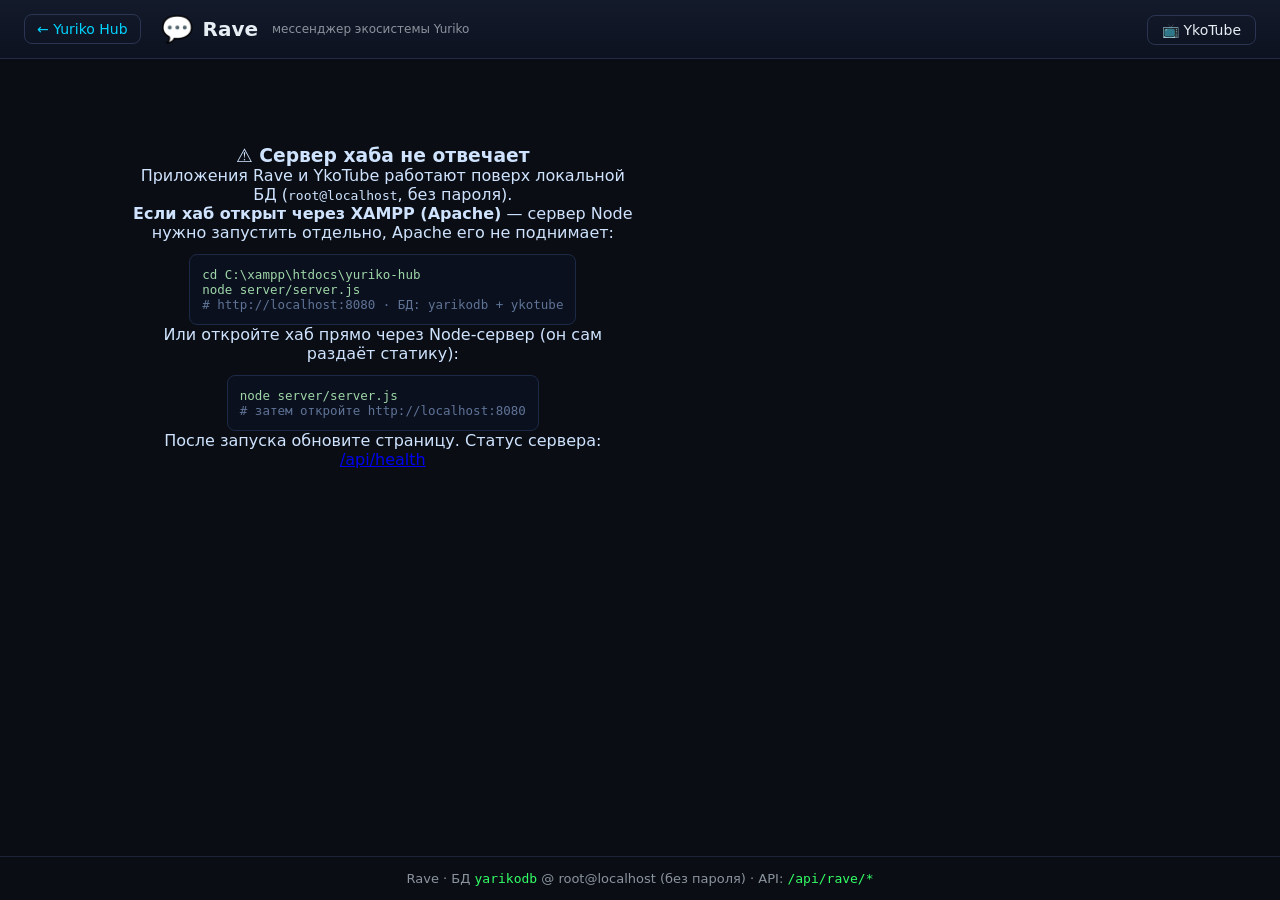
==== yuriko-hub/rave.html @ 1d0b5627 "Yuriko Hub v2.7: отдельные страницы Rave/YkoTube, мгновенная загрузка терминала, сессии, автообновле" ====
<!DOCTYPE html>
<html lang="ru">
<head>
  <meta charset="UTF-8" />
  <meta name="viewport" content="width=device-width, initial-scale=1.0" />
  <title>Rave — мессенджер Yuriko Hub</title>
  <link rel="stylesheet" href="css/style.css" />
</head>
<body class="standalone-body">

  <div class="standalone-shell">
    <header class="standalone-header">
      <a class="standalone-back" href="index.html">← Yuriko Hub</a>
      <div class="standalone-brand"><span class="rave-logo">💬</span><b>Rave</b><small>мессенджер экосистемы Yuriko</small></div>
      <nav class="standalone-nav">
        <a class="standalone-link" href="ykotube.html">📺 YkoTube</a>
      </nav>
    </header>

    <main class="standalone-main">
      <!-- приложение Rave рендерится сюда (js/apps.js → RaveApp) -->
      <div id="standalone-app" class="app-body standalone-app">
        <div class="app-loading">Загрузка Rave...</div>
      </div>
    </main>

    <footer class="standalone-footer">
      Rave · БД <code>yarikodb</code> @ root@localhost (без пароля) · API: <code>/api/rave/*</code>
    </footer>
  </div>

  <script src="js/boot-commands.js"></script>
  <script src="js/ai-engine.js"></script>
  <script src="js/projects.js"></script>
  <script src="js/apps.js"></script>
  <script src="js/standalone.js"></script>
</body>
</html>
---- yuriko-hub/css/style.css ----
/* ============ БАЗА ============ */
* { margin: 0; padding: 0; box-sizing: border-box; }

:root {
  --bg-dark: #0a0e14;
  --term-bg: #0d1117;
  --term-green: #33ff66;
  --term-dim: #8b949e;
  --term-blue: #58a6ff;
  --term-yellow: #e3b341;
  --accent: #7c5cff;
  --accent-2: #00d4ff;
  --card-bg: #161b27;
  --text-light: #e6edf3;
}

html, body {
  height: 100%;
  background: var(--bg-dark);
  font-family: 'Segoe UI', system-ui, sans-serif;
  color: var(--text-light);
  overflow: hidden;
}

.screen { display: none; height: 100vh; width: 100vw; }
.screen.active { display: block; }

/* ============ ТЕРМИНАЛ ============ */
#terminal-screen {
  background: radial-gradient(ellipse at center, #101826 0%, #05070b 100%);
  display: none;
  align-items: center;
  justify-content: center;
  padding: 20px;
}
#terminal-screen.active { display: flex; }

.terminal-window {
  width: min(920px, 100%);
  height: min(640px, 92vh);
  background: var(--term-bg);
  border: 1px solid #1f2937;
  border-radius: 10px;
  box-shadow: 0 20px 80px rgba(0, 0, 0, .8), 0 0 40px rgba(124, 92, 255, .08);
  display: flex;
  flex-direction: column;
  overflow: hidden;
}

.terminal-titlebar {
  background: #161b22;
  padding: 10px 14px;
  display: flex;
  align-items: center;
  gap: 8px;
  border-bottom: 1px solid #21262d;
}
.dot { width: 12px; height: 12px; border-radius: 50%; }
.dot.red { background: #ff5f56; }
.dot.yellow { background: #ffbd2e; }
.dot.green { background: #27c93f; }
.terminal-title {
  margin-left: 10px;
  font-size: 13px;
  color: var(--term-dim);
  font-family: Consolas, monospace;
}

.terminal-output {
  flex: 1;
  overflow-y: auto;
  padding: 14px 16px 4px;
  font-family: 'Cascadia Code', Consolas, 'Courier New', monospace;
  font-size: 13.5px;
  line-height: 1.55;
  white-space: pre-wrap;
  word-break: break-word;
}
.terminal-output::-webkit-scrollbar { width: 8px; }
.terminal-output::-webkit-scrollbar-thumb { background: #2b3442; border-radius: 4px; }

.line-ok      { color: var(--term-green); }
.line-info    { color: var(--term-dim); }
.line-warn    { color: var(--term-yellow); }
.line-cmd     { color: var(--term-blue); }
.line-banner  { color: var(--accent-2); }
.line-error   { color: #ff6b6b; }

.boot-tag-ok   { color: var(--term-green); font-weight: bold; }
.boot-tag-fail { color: #ff6b6b; font-weight: bold; }

.terminal-input-line {
  display: flex;
  align-items: center;
  padding: 8px 16px 14px;
  font-family: Consolas, monospace;
  font-size: 14px;
}
.prompt { color: var(--term-green); margin-right: 8px; white-space: pre; }

#terminal-input {
  flex: 1;
  background: transparent;
  border: none;
  outline: none;
  color: #fff;
  font-family: Consolas, monospace;
  font-size: 14px;
  caret-color: var(--term-green);
}
#terminal-input:disabled { opacity: .4; }

.blink { animation: blink 1s steps(1) infinite; }
@keyframes blink { 50% { opacity: 0; } }

/* ============ GUI ============ */
#gui-screen {
  background: linear-gradient(160deg, #0c1020 0%, #131a2e 50%, #0c1020 100%);
  overflow-y: auto;
  display: none;
  flex-direction: column;
}
#gui-screen.active { display: flex; }

.gui-header {
  display: flex;
  justify-content: space-between;
  align-items: center;
  padding: 18px 40px;
  background: rgba(13, 17, 23, .75);
  backdrop-filter: blur(10px);
  border-bottom: 1px solid rgba(124, 92, 255, .25);
  position: sticky;
  top: 0;
  z-index: 10;
}

.logo { display: flex; align-items: center; gap: 12px; font-size: 22px; }
.logo-mark {
  color: var(--accent-2);
  font-size: 26px;
  text-shadow: 0 0 12px var(--accent-2);
}
.logo-text b { color: var(--accent); }

.gui-nav { display: flex; gap: 18px; align-items: center; }
.nav-link {
  color: var(--term-dim);
  text-decoration: none;
  font-size: 15px;
  padding: 6px 12px;
  border-radius: 6px;
  transition: all .2s;
}
.nav-link:hover { color: #fff; background: rgba(124, 92, 255, .15); }
.nav-link.active { color: #fff; background: var(--accent); }

.btn-exit {
  background: transparent;
  border: 1px solid var(--accent-2);
  color: var(--accent-2);
  padding: 7px 14px;
  border-radius: 6px;
  font-family: Consolas, monospace;
  cursor: pointer;
  transition: all .2s;
}
.btn-exit:hover { background: var(--accent-2); color: #001018; }

.gui-main { flex: 1; padding: 50px 40px; max-width: 1200px; margin: 0 auto; width: 100%; }
.gui-section { display: none; animation: fadeIn .4s ease; }
.gui-section.active { display: block; }
@keyframes fadeIn { from { opacity: 0; transform: translateY(12px);} to { opacity: 1; transform: none;} }

.section-title {
  font-size: 34px;
  margin-bottom: 10px;
  background: linear-gradient(90deg, var(--accent-2), var(--accent));
  -webkit-background-clip: text;
  background-clip: text;
  -webkit-text-fill-color: transparent;
}
.section-subtitle { color: var(--term-dim); margin-bottom: 34px; font-size: 16px; }
.section-subtitle code, .about-card code {
  background: #1e2635;
  color: var(--term-green);
  padding: 2px 7px;
  border-radius: 4px;
  font-family: Consolas, monospace;
}

.projects-grid {
  display: grid;
  grid-template-columns: repeat(auto-fill, minmax(280px, 1fr));
  gap: 22px;
}

.project-card {
  background: var(--card-bg);
  border: 1px solid #232c3d;
  border-radius: 14px;
  padding: 24px;
  transition: transform .2s, border-color .2s, box-shadow .2s;
  position: relative;
  overflow: hidden;
}
.project-card:hover {
  transform: translateY(-5px);
  border-color: var(--accent);
  box-shadow: 0 12px 30px rgba(124, 92, 255, .18);
}
.project-icon { font-size: 34px; margin-bottom: 14px; display: block; }
.project-name { font-size: 19px; margin-bottom: 8px; color: #fff; }
.project-desc { font-size: 14px; color: var(--term-dim); line-height: 1.5; margin-bottom: 16px; }

.project-status {
  display: inline-block;
  font-size: 12px;
  padding: 4px 12px;
  border-radius: 20px;
  font-weight: 600;
  letter-spacing: .5px;
}
.status-soon     { background: rgba(227, 179, 65, .15); color: var(--term-yellow); border: 1px solid rgba(227,179,65,.4); }
.status-progress { background: rgba(0, 212, 255, .12);  color: var(--accent-2);    border: 1px solid rgba(0,212,255,.4); }
.status-ready    { background: rgba(51, 255, 102, .12); color: var(--term-green);  border: 1px solid rgba(51,255,102,.4); }

.card-soon::after {
  content: "СКОРО";
  position: absolute;
  top: 14px; right: -34px;
  transform: rotate(35deg);
  background: var(--accent);
  color: #fff;
  font-size: 10px;
  font-weight: bold;
  padding: 4px 40px;
  letter-spacing: 2px;
}

.about-card {
  background: var(--card-bg);
  border: 1px solid #232c3d;
  border-radius: 14px;
  padding: 28px;
  max-width: 640px;
}
.about-card h2 { margin-bottom: 16px; color: var(--accent-2); }
.about-card ul { list-style: none; }
.about-card li { padding: 8px 0 8px 26px; position: relative; color: #cdd9e5; }
.about-card li::before { content: "▹"; position: absolute; left: 0; color: var(--accent); }

.gui-footer {
  text-align: center;
  padding: 22px;
  color: #526079;
  font-size: 13px;
  border-top: 1px solid rgba(124, 92, 255, .15);
}

@media (max-width: 640px) {
  .gui-header { flex-direction: column; gap: 12px; padding: 14px; }
  .gui-main { padding: 28px 16px; }
}

/* ============ YURIKO AI ASSISTANT ============ */

/* плавающая кнопка */
.ai-fab {
  position: fixed;
  right: 22px;
  bottom: 22px;
  z-index: 1000;
  display: flex;
  align-items: center;
  gap: 8px;
  padding: 12px 18px;
  border: 1px solid rgba(124, 92, 255, .5);
  border-radius: 40px;
  background: linear-gradient(135deg, #1b1f33, #141a2b);
  color: var(--text-light);
  font-size: 15px;
  font-family: inherit;
  cursor: pointer;
  box-shadow: 0 6px 24px rgba(0, 0, 0, .5), 0 0 18px rgba(124, 92, 255, .25);
  transition: transform .18s ease, box-shadow .18s ease, opacity .18s ease;
}
.ai-fab:hover {
  transform: translateY(-2px) scale(1.03);
  box-shadow: 0 8px 30px rgba(0, 0, 0, .6), 0 0 28px rgba(124, 92, 255, .45);
}
.ai-fab.hidden { opacity: 0; pointer-events: none; transform: scale(.7); }
.ai-fab-glyph {
  color: var(--accent-2);
  font-size: 18px;
  animation: ai-pulse 2.4s ease-in-out infinite;
}
.ai-fab-label { font-weight: 700; letter-spacing: .06em; }

@keyframes ai-pulse {
  0%, 100% { text-shadow: 0 0 4px rgba(0, 212, 255, .4); }
  50%      { text-shadow: 0 0 14px rgba(0, 212, 255, .95); }
}

/* панель чата */
.ai-panel {
  position: fixed;
  right: 22px;
  bottom: 22px;
  z-index: 1001;
  width: min(420px, calc(100vw - 30px));
  height: min(560px, calc(100vh - 40px));
  display: flex;
  flex-direction: column;
  background: #0e1320;
  border: 1px solid #26314d;
  border-radius: 14px;
  box-shadow: 0 24px 80px rgba(0, 0, 0, .85), 0 0 40px rgba(124, 92, 255, .12);
  overflow: hidden;
  opacity: 0;
  transform: translateY(24px) scale(.96);
  pointer-events: none;
  transition: opacity .22s ease, transform .22s ease;
}
.ai-panel.open { opacity: 1; transform: none; pointer-events: auto; }

.ai-head {
  display: flex;
  align-items: center;
  gap: 10px;
  padding: 12px 14px;
  background: linear-gradient(135deg, #1a2038, #131a2c);
  border-bottom: 1px solid #26314d;
}
.ai-avatar {
  width: 34px; height: 34px;
  display: grid; place-items: center;
  border-radius: 50%;
  background: radial-gradient(circle at 30% 30%, var(--accent), #3b2ed8);
  color: #fff;
  font-size: 17px;
  box-shadow: 0 0 12px rgba(124, 92, 255, .55);
}
.ai-head-text { flex: 1; line-height: 1.25; }
.ai-head-text b { font-size: 14.5px; }
.ai-sub { display: block; font-size: 11px; color: var(--term-dim); }
.ai-close {
  background: none; border: none; color: var(--term-dim);
  font-size: 15px; cursor: pointer; padding: 6px;
}
.ai-close:hover { color: #ff6b6b; }

.ai-log {
  flex: 1;
  overflow-y: auto;
  padding: 14px;
  display: flex;
  flex-direction: column;
  gap: 12px;
  background:
    radial-gradient(ellipse at top, rgba(124, 92, 255, .05), transparent 60%),
    #0b101b;
}
.ai-msg { max-width: 92%; }
.ai-who {
  display: block;
  font-size: 10.5px;
  letter-spacing: .08em;
  text-transform: uppercase;
  color: var(--term-dim);
  margin-bottom: 4px;
}
.ai-body {
  padding: 9px 12px;
  border-radius: 12px;
  font-size: 13.5px;
  line-height: 1.5;
  white-space: pre-wrap;
  word-break: break-word;
}
.ai-msg-user { align-self: flex-end; text-align: right; }
.ai-msg-user .ai-body {
  background: linear-gradient(135deg, #2b3a67, #23305a);
  border: 1px solid #384a7d;
  color: #dce6ff;
  border-bottom-right-radius: 4px;
}
.ai-msg-bot { align-self: flex-start; }
.ai-msg-bot .ai-body {
  background: #141b2b;
  border: 1px solid #26314d;
  border-left: 3px solid var(--accent);
  border-bottom-left-radius: 4px;
  color: var(--text-light);
}

/* индикатор «печатает» */
.ai-typing .ai-body { display: flex; gap: 5px; padding: 12px; }
.ai-typing .dot {
  width: 7px; height: 7px; border-radius: 50%;
  background: var(--accent-2);
  animation: ai-dot 1.1s ease-in-out infinite;
}
.ai-typing .dot:nth-child(2) { animation-delay: .18s; }
.ai-typing .dot:nth-child(3) { animation-delay: .36s; }
@keyframes ai-dot {
  0%, 60%, 100% { transform: translateY(0); opacity: .4; }
  30%           { transform: translateY(-5px); opacity: 1; }
}

/* чипы-подсказки */
.ai-chips {
  display: flex;
  gap: 7px;
  padding: 8px 12px;
  overflow-x: auto;
  border-top: 1px solid #1c2540;
  scrollbar-width: none;
}
.ai-chips::-webkit-scrollbar { display: none; }
.ai-chip {
  flex: 0 0 auto;
  padding: 5px 11px;
  font-size: 11.5px;
  font-family: inherit;
  color: var(--accent-2);
  background: rgba(0, 212, 255, .07);
  border: 1px solid rgba(0, 212, 255, .3);
  border-radius: 20px;
  cursor: pointer;
  transition: background .15s ease;
}
.ai-chip:hover { background: rgba(0, 212, 255, .18); }

/* строка ввода */
.ai-input-row {
  display: flex;
  gap: 8px;
  padding: 10px 12px 12px;
  border-top: 1px solid #1c2540;
  background: #0d1322;
}
#ai-input {
  flex: 1;
  padding: 9px 12px;
  background: #090e19;
  border: 1px solid #26314d;
  border-radius: 9px;
  color: var(--text-light);
  font-family: inherit;
  font-size: 13.5px;
  outline: none;
}
#ai-input:focus { border-color: var(--accent); box-shadow: 0 0 0 2px rgba(124, 92, 255, .18); }
.ai-send {
  padding: 0 15px;
  background: linear-gradient(135deg, var(--accent), #3b2ed8);
  border: none;
  border-radius: 9px;
  color: #fff;
  font-size: 14px;
  cursor: pointer;
  transition: filter .15s ease;
}
.ai-send:hover { filter: brightness(1.2); }

/* кнопка AI в шапке GUI */
.btn-ai {
  padding: 8px 14px;
  background: linear-gradient(135deg, rgba(124, 92, 255, .25), rgba(0, 212, 255, .18));
  border: 1px solid rgba(124, 92, 255, .55);
  border-radius: 8px;
  color: #cfe6ff;
  font-family: inherit;
  font-size: 13.5px;
  cursor: pointer;
  transition: box-shadow .15s ease, transform .15s ease;
}
.btn-ai:hover {
  box-shadow: 0 0 16px rgba(124, 92, 255, .4);
  transform: translateY(-1px);
}

/* ============================================================
   Встроенные приложения: Rave, YkoTube, AI (js/apps.js)
   ============================================================ */

.hidden { display: none !important; }

.apps-shell {
  position: fixed; inset: 0; z-index: 900;
  background: rgba(5, 8, 16, 0.82); backdrop-filter: blur(6px);
  display: flex; align-items: center; justify-content: center; padding: 24px;
}
.apps-window {
  width: min(1080px, 100%); height: min(88vh, 900px);
  background: #0d1322; border: 1px solid #223052; border-radius: 14px;
  display: flex; flex-direction: column; overflow: hidden;
  box-shadow: 0 0 60px rgba(80, 120, 255, 0.25);
}
.apps-titlebar {
  display: flex; justify-content: space-between; align-items: center;
  padding: 10px 16px; background: #101a30; border-bottom: 1px solid #223052;
  color: #cfe3ff; font-weight: 600;
}
.app-body { flex: 1; overflow-y: auto; padding: 22px; }

.btn { cursor: pointer; border: 1px solid #2c3f6b; border-radius: 8px;
  background: #16223c; color: #dbe7ff; padding: 8px 14px; font-size: 14px; transition: .15s; }
.btn:hover { border-color: #5b8cff; box-shadow: 0 0 12px rgba(91,140,255,.35); }
.btn-primary { background: linear-gradient(135deg,#5b8cff,#8a5bff); border: none; color: #fff; }
.btn-ghost { background: transparent; }
.btn-danger { background: #3a1520; border-color: #7a2b3b; color: #ffb4c4; }
.btn-small { padding: 4px 10px; font-size: 12px; }
.btn-block { width: 100%; margin-top: 8px; }
.btn-x { background: transparent; border: none; color: #8fa6cc; font-size: 16px; }
.btn-x:hover { color: #fff; }

.app-msg { min-height: 20px; margin-top: 12px; font-size: 13px; color: #9fb4dd; }
.app-msg.ok { color: #6cf0a8; } .app-msg.err { color: #ff8ba0; }
.app-hint { color: #7f93bb; font-size: 12.5px; }
.app-loading { color: #6b7fa8; padding: 40px; text-align: center; }
.app-code { background: #0a101e; border: 1px solid #1d2a47; border-radius: 8px; padding: 12px; font-size: 12.5px; color: #9fd6a8; white-space: pre-wrap; }
.app-comment { color: #5f7396; }
.app-toast { position: fixed; bottom: 24px; left: 50%; transform: translateX(-50%);
  background: #16223c; border: 1px solid #5b8cff; color: #dbe7ff; padding: 10px 18px;
  border-radius: 10px; z-index: 1200; box-shadow: 0 0 20px rgba(91,140,255,.4); }

.app-offline { text-align: center; color: #cfe3ff; padding: 40px 20px; }
.app-offline .app-code { text-align: left; display: inline-block; margin-top: 12px; }

/* ---------- Rave ---------- */
.rave-wrap { display: grid; grid-template-columns: 1.1fr 1fr; gap: 22px; }
.rave-panel, .rave-verifs { background: #101a30; border: 1px solid #223052; border-radius: 12px; padding: 20px; }
.rave-brand { display: flex; align-items: center; gap: 10px; margin-bottom: 14px; color: #fff; }
.rave-logo { font-size: 26px; }
.rave-panel label { display: block; margin: 10px 0 2px; font-size: 13px; color: #9fb4dd; }
.rave-panel input { width: 100%; margin-top: 4px; background: #0a101e; border: 1px solid #2c3f6b;
  border-radius: 8px; color: #e6efff; padding: 9px 12px; font-size: 14px; }
.rave-panel input:focus { outline: none; border-color: #5b8cff; }
.rave-actions { margin-top: 16px; display: flex; gap: 10px; }
.rave-alt { margin-top: 12px; font-size: 13px; } .rave-alt a { color: #8ab4ff; }
#rv-2fa-row.shown { border: 1px dashed #7a5bff; border-radius: 10px; padding: 10px; margin-top: 12px; }

.verif-card { display: flex; align-items: center; justify-content: space-between; gap: 10px;
  border-bottom: 1px solid #1d2a47; padding: 10px 0; flex-wrap: wrap; }
.verif-info b { color: #dbe7ff; display: block; } .verif-info small { color: #7f93bb; }
.verif-code { font-size: 11.5px; color: #7f93bb; text-align: center; }
.verif-code b { color: #ffd27a; letter-spacing: 2px; font-size: 15px; }

.bot-chat { margin-top: 14px; border: 1px solid #2c3f6b; border-radius: 10px; background: #0a101e; }
.bot-chat-head { display: flex; justify-content: space-between; padding: 8px 12px; border-bottom: 1px solid #1d2a47; color: #cfe3ff; }
.bot-chat-log { max-height: 200px; overflow-y: auto; padding: 10px; display: flex; flex-direction: column; gap: 6px; }
.bot-msg { max-width: 85%; padding: 7px 11px; border-radius: 10px; font-size: 13px; white-space: pre-wrap; }
.bot-msg.user { align-self: flex-end; background: #2b4a8f; color: #eaf2ff; }
.bot-msg.bot { align-self: flex-start; background: #16223c; border: 1px solid #223052; color: #cfe3ff; }
.bot-chat-input { display: flex; gap: 8px; padding: 8px; border-top: 1px solid #1d2a47; }
.bot-chat-input input { flex: 1; background: #101a30; border: 1px solid #2c3f6b; border-radius: 8px; color: #e6efff; padding: 8px 10px; }

.rave-main { display: grid; grid-template-columns: 260px 1fr; gap: 20px; }
.rave-side { background: #101a30; border: 1px solid #223052; border-radius: 12px; padding: 16px; }
.rave-me { display: flex; gap: 10px; align-items: center; margin-bottom: 12px; color: #dbe7ff; }
.rave-avatar { width: 42px; height: 42px; border-radius: 50%; background: linear-gradient(135deg,#5b8cff,#8a5bff);
  display: flex; align-items: center; justify-content: center; font-weight: 700; color: #fff; }
.rave-2fa-box { margin-top: 10px; border: 1px dashed #2c3f6b; border-radius: 10px; padding: 10px; font-size: 12.5px; color: #9fb4dd; }
.rave-2fa-box input { width: 100%; margin: 6px 0; background: #0a101e; border: 1px solid #2c3f6b; border-radius: 8px; color: #e6efff; padding: 8px; }
.rave-content section, .rave-bots-list, .rave-status-card { background: #101a30; border: 1px solid #223052; border-radius: 12px; padding: 16px; margin-bottom: 14px; color: #cfe3ff; }
.rave-bot-row { padding: 8px 0; border-bottom: 1px solid #1d2a47; } .rave-bot-row small { color: #7f93bb; margin-left: 8px; }

/* ---------- YkoTube ---------- */
.yko-header { display: flex; justify-content: space-between; align-items: center; margin-bottom: 16px; flex-wrap: wrap; gap: 10px; }
.yko-brand { display: flex; align-items: center; gap: 8px; font-size: 22px; color: #fff; }
.yko-brand span { background: #ff3b4e; color: #fff; border-radius: 8px; padding: 2px 8px; font-size: 16px; }
.yko-red { color: #ff3b4e; }
.yko-authbox { display: flex; align-items: center; gap: 10px; color: #9fb4dd; font-size: 13px; }
.yko-user { color: #dbe7ff; }
.yko-upload-row { display: flex; gap: 10px; margin-bottom: 14px; }
.yko-upload-row input { flex: 1; background: #0a101e; border: 1px solid #2c3f6b; border-radius: 8px; color: #e6efff; padding: 9px 12px; }
.yko-grid { display: grid; grid-template-columns: repeat(auto-fill, minmax(240px, 1fr)); gap: 14px; }
.yko-card { background: #101a30; border: 1px solid #223052; border-radius: 10px; overflow: hidden; transition: .15s; }
.yko-card:hover { border-color: #5b8cff; transform: translateY(-2px); }
.yko-thumb { height: 120px; background: linear-gradient(135deg,#1b2a4d,#2a1b4d); display: flex; align-items: center; justify-content: center; font-size: 42px; position: relative; }
.yko-views { position: absolute; bottom: 6px; right: 8px; font-size: 11px; color: #cbd8f2; background: rgba(0,0,0,.5); padding: 2px 6px; border-radius: 6px; }
.yko-meta { padding: 10px 12px; color: #dbe7ff; } .yko-meta small { color: #7f93bb; display: block; margin: 2px 0 8px; }

.ai-app-card { max-width: 640px; margin: 30px auto; background: #101a30; border: 1px solid #223052; border-radius: 14px; padding: 26px; color: #cfe3ff; }
.ai-app-card h2 { color: #fff; } .ai-app-card li { margin: 6px 0; }

@media (max-width: 860px) {
  .rave-wrap, .rave-main { grid-template-columns: 1fr; }
}

/* ============ ОТДЕЛЬНЫЕ СТРАНИЦЫ ПРИЛОЖЕНИЙ (rave.html / ykotube.html) ============ */
.standalone-body { overflow: auto; background: var(--bg-dark); }

.standalone-shell {
  min-height: 100vh;
  display: flex;
  flex-direction: column;
}

.standalone-header {
  display: flex;
  align-items: center;
  gap: 20px;
  padding: 14px 24px;
  background: linear-gradient(180deg, #131a2a, #0d1220);
  border-bottom: 1px solid #232c44;
}

.standalone-back {
  color: var(--accent-2);
  text-decoration: none;
  font-size: 14px;
  padding: 6px 12px;
  border: 1px solid #2a3554;
  border-radius: 8px;
  transition: 0.2s;
}
.standalone-back:hover { background: #1b2440; border-color: var(--accent-2); }

.standalone-brand {
  display: flex;
  align-items: center;
  gap: 10px;
  font-size: 20px;
}
.standalone-brand small { color: var(--term-dim); font-size: 12px; margin-left: 4px; }

.standalone-nav { margin-left: auto; }
.standalone-link {
  color: var(--text-light);
  text-decoration: none;
  padding: 6px 14px;
  border-radius: 8px;
  border: 1px solid #2a3554;
  font-size: 14px;
}
.standalone-link:hover { border-color: var(--accent); color: var(--accent-2); }

.standalone-main { flex: 1; padding: 24px; }

.standalone-app {
  max-width: 1100px;
  margin: 0 auto;
  background: transparent;
}

.standalone-footer {
  padding: 14px 24px;
  text-align: center;
  color: var(--term-dim);
  font-size: 13px;
  border-top: 1px solid #1c2438;
}
.standalone-footer code { color: var(--term-green); }
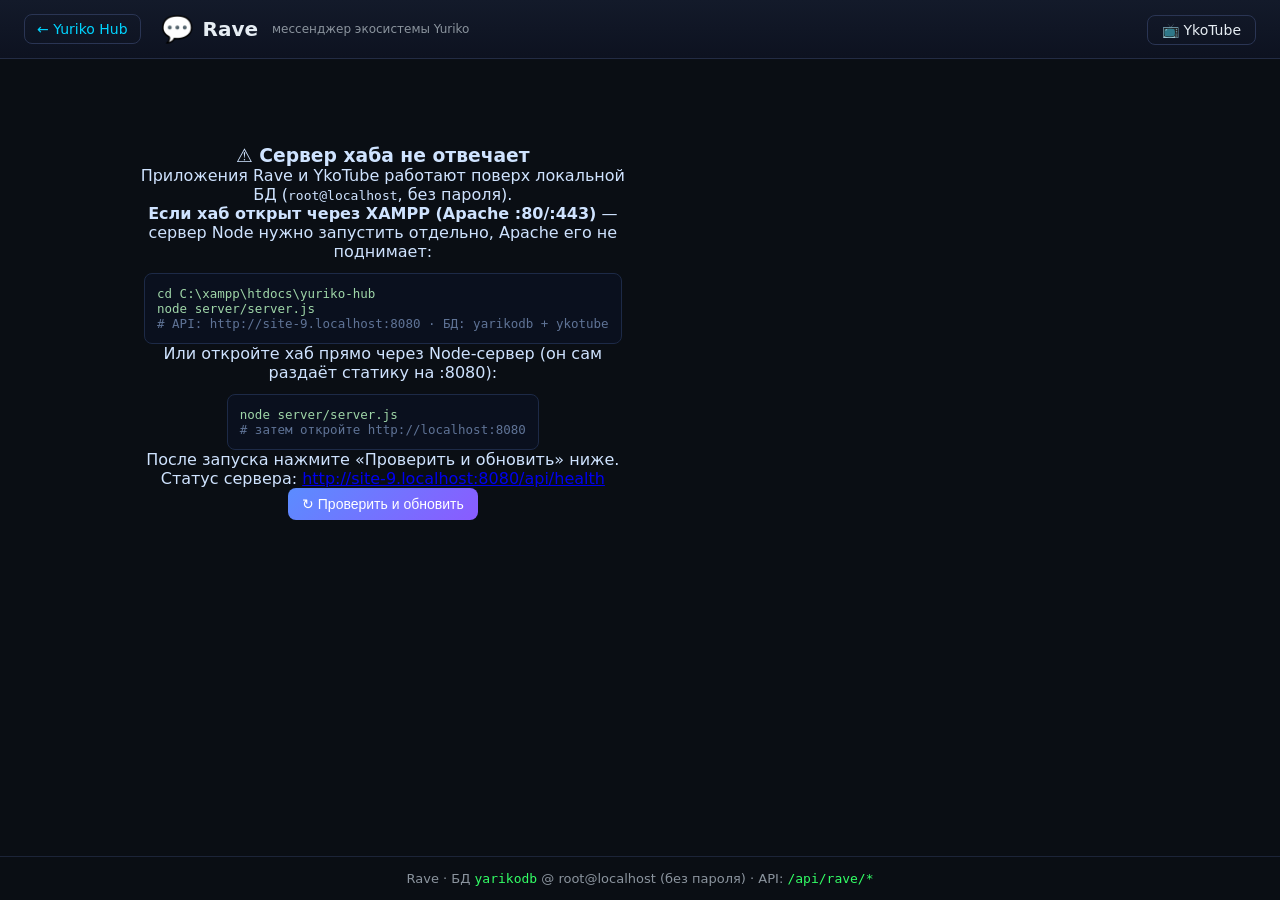
==== commit 945c9061: "Add Apache .htaccess config and auto-detect API base URL for XAMPP/Node integration - Create js/conf" ====
--- a/yuriko-hub/rave.html
+++ b/yuriko-hub/rave.html
@@ -29,6 +29,7 @@
     </footer>
   </div>
 
+  <script src="js/config.js"></script>
   <script src="js/boot-commands.js"></script>
   <script src="js/ai-engine.js"></script>
   <script src="js/projects.js"></script>
